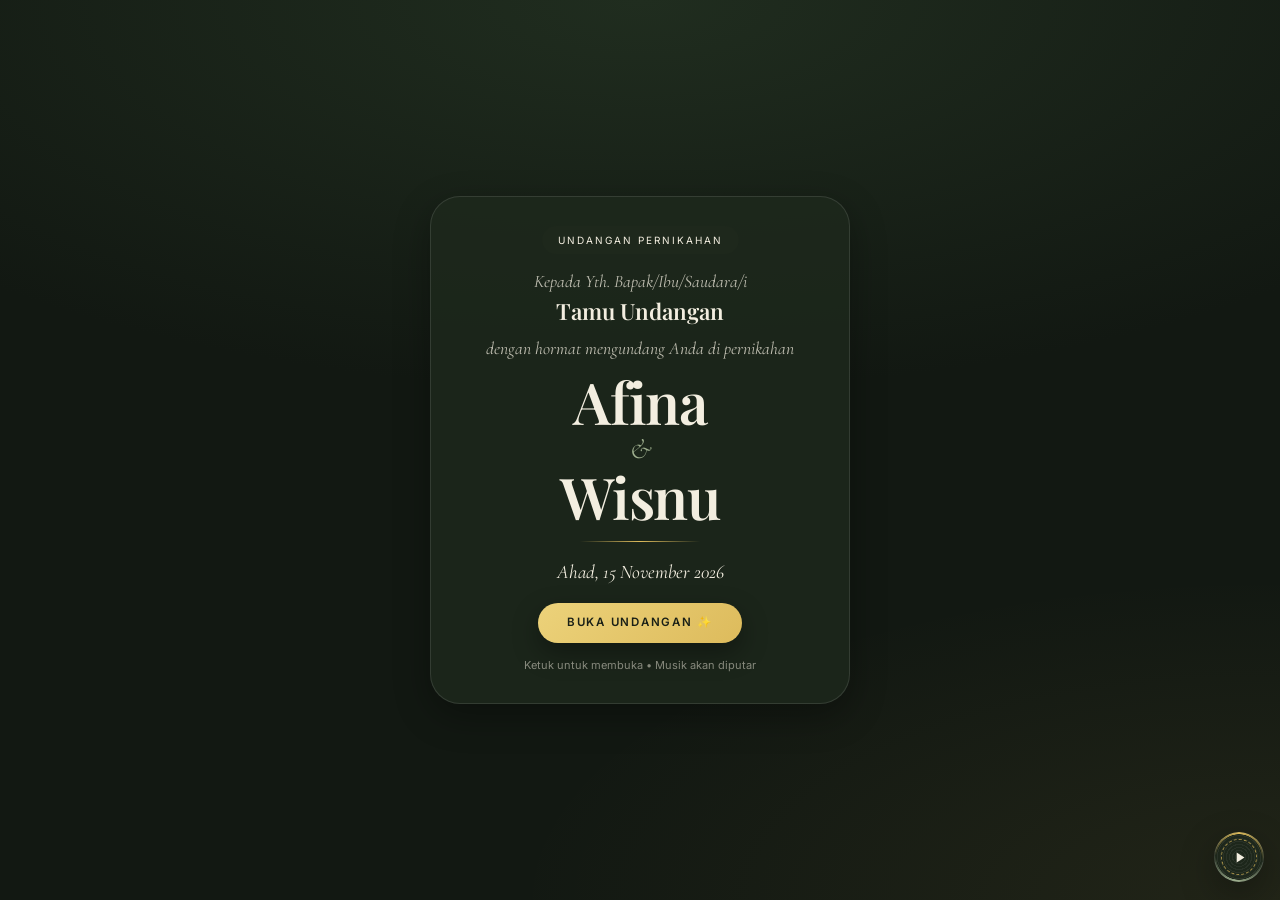
==== index.html @ 26073d1d "Scroll halus, menu Acara & Lokasi, share WhatsApp dan copy link, ganti lagu" ====
<!DOCTYPE html>
<html lang="id">
<head>
<meta charset="UTF-8">
<meta name="viewport" content="width=device-width, initial-scale=1, viewport-fit=cover">
<meta name="robots" content="noindex, nofollow">
<meta name="theme-color" content="#121812">
<title>Undangan Pernikahan Afina & Wisnu</title>
<meta property="og:title" content="Undangan Pernikahan Afina & Wisnu">
<meta property="og:description" content="Ahad, 15 November 2026. Kami mengundang Anda di hari bahagia kami.">
<meta property="og:type" content="website">
<meta property="og:url" content="https://afina-wisnu.pages.dev/">
<!-- Setelah punya gambar pratinjau (1200x630), aktifkan baris ini: -->
<!-- <meta property="og:image" content="https://afina-wisnu.pages.dev/assets/img/og.jpg"> -->
<link rel="icon" href="assets/img/profil-afina.jpg" type="image/jpeg">
<link rel="preconnect" href="https://fonts.googleapis.com">
<link href="https://fonts.googleapis.com/css2?family=Amiri:wght@400;700&family=Cormorant+Garamond:ital,wght@0,300;0,400;1,300;1,400&family=Inter:wght@300;400;500;600&family=Playfair+Display:ital,wght@0,400;0,500;0,600;1,400&display=swap" rel="stylesheet">
<link rel="stylesheet" href="assets/css/elegan.css?v=4">
</head>
<body>
<audio id="bgm" loop preload="none"></audio>
<div id="fx" aria-hidden="true"></div>

<button id="menuBtn" class="fab glass" type="button" aria-label="Menu halaman" aria-expanded="false"><i></i><i></i><i></i></button>
<button id="musicBtn" class="fab mbtn glass" type="button" aria-label="Putar atau jeda musik">
  <i class="ring"></i><i class="ring2"></i>
  <svg id="icPlay" width="17" height="17" viewBox="0 0 24 24" fill="currentColor"><path d="M8 5v14l11-7z"/></svg>
  <svg id="icPause" class="hidden" width="17" height="17" viewBox="0 0 24 24" fill="currentColor"><path d="M6 5h4v14H6zm8 0h4v14h-4z"/></svg>
</button>
<div id="veil"></div>
<nav id="menu" class="glass" aria-label="Menu halaman"><ul id="menuList"></ul></nav>

<!-- COVER -->
<section id="cover" class="cover">
  <div class="birds" aria-hidden="true"></div>
  <div class="cover-card glass">
    <span class="badge">Undangan Pernikahan</span>
    <p class="disp" style="margin-top:1.1rem">Kepada Yth. Bapak/Ibu/Saudara/i</p>
    <p id="guestName" class="guest">Tamu Undangan</p>
    <p class="disp">dengan hormat mengundang Anda di pernikahan</p>
    <h1 class="names" style="margin:.8rem 0 0"><span data-bind="couple.bride.short"></span><em>&amp;</em><span data-bind="couple.groom.short"></span></h1>
    <div class="gold-line"></div>
    <p class="cdate" data-bind="date.label"></p>
    <button id="openBtn" class="btn" type="button">Buka Undangan ✨</button>
    <p class="hint">Ketuk untuk membuka • Musik akan diputar</p>
  </div>
</section>

<main id="content">
  <!-- BERANDA -->
  <section id="beranda" class="pg hero center" data-menu="Beranda"><div class="wrap">
    <div class="pill glass fx"><i></i><span>The Wedding Of</span><i></i></div>
    <h2 class="names"><span data-bind="couple.bride.short"></span><em>and</em><b data-bind="couple.groom.short"></b></h2>
    <div class="dot fx"><i></i><b></b><i></i></div>
    <p class="hdate" data-bind="date.label"></p>
    <p id="heroTime" class="htime"></p>
    <div class="cd">
      <div class="glass fx"><b id="cd-d">00</b><span>Hari</span></div>
      <div class="glass fx"><b id="cd-h">00</b><span>Jam</span></div>
      <div class="glass fx"><b id="cd-m">00</b><span>Menit</span></div>
      <div class="glass fx"><b id="cd-s">00</b><span>Detik</span></div>
    </div>
    <p id="cd-msg" class="disp hidden" style="margin-top:1rem;font-size:1.3rem"></p>
  </div></section>

  <!-- AYAT -->
  <section id="ayat" class="pg center" data-menu="Ayat"><div class="wrap" style="max-width:640px">
    <div class="orn pop">❦</div>
    <p class="ar fx" lang="ar" data-bind="verse.arabic"></p>
    <p class="verse" data-bind="verse.text"></p>
    <p class="src" data-bind="verse.source"></p>
    <div class="gold-line fx"></div>
    <p class="intro" data-bind="hero.intro"></p>
  </div></section>

  <!-- MEMPELAI -->
  <section id="mempelai" class="pg center" data-menu="Mempelai"><div class="wrap">
    <div style="margin-bottom:1.4rem"><p class="eyebrow">Mempelai</p><h2 class="h2">Dua Hati, Satu Tujuan</h2></div>
    <div id="coupleGrid" class="grid2"></div>
  </div></section>

  <!-- ACARA -->
  <section id="acara" class="pg center" data-menu="Acara &amp; Lokasi"><div class="wrap" style="max-width:640px">
    <h2 class="h2">Rangkaian Acara</h2>
    <div id="eventsGrid" class="evg"></div>
    <div class="loc glass fx"><b class="serif" data-bind="events.0.place"></b><p data-bind="events.0.address"></p></div>
    <div class="acts"><a id="mapBtn" class="btn fx" target="_blank" rel="noopener">⌖ Google Maps</a><button id="copyAddr" class="btn line fx" type="button">Salin Alamat</button></div>
    <div class="note glass fx"><b class="serif">Protokol Kesehatan</b><p data-bind="health"></p></div>
  </div></section>

  <!-- RSVP & UCAPAN -->
  <section id="rsvp" class="pg" data-menu="Konfirmasi &amp; Ucapan"><div class="wrap" style="max-width:520px">
    <form id="rsvpForm" class="rcard glass fx" novalidate>
      <h3>Konfirmasi Kehadiran</h3>
      <label class="l" for="nama">Nama Lengkap</label>
      <input id="nama" class="field" maxlength="60" placeholder="Tulis nama Anda" autocomplete="name">
      <label class="l">Kehadiran</label>
      <div class="two">
        <label class="rp"><input type="radio" name="hadir" value="Hadir" checked><span>Hadir</span></label>
        <label class="rp"><input type="radio" name="hadir" value="Tidak Hadir"><span>Tidak Hadir</span></label>
      </div>
      <div id="gRow" class="grow">
        <span class="lb">Jumlah Tamu Hadir</span>
        <div class="stp"><button type="button" id="gMinus" aria-label="Kurangi">−</button><output id="gNum">1</output><button type="button" id="gPlus" aria-label="Tambah">+</button></div>
      </div>
      <label class="l" for="ucapan">Ucapan &amp; Doa</label>
      <textarea id="ucapan" rows="3" maxlength="300" class="field" placeholder="Tulis doa terbaik untuk kami..."></textarea>
      <p id="formErr" class="err hidden" role="alert"></p>
      <button type="submit" class="btn" style="width:100%;margin-top:1.1rem">Kirim Konfirmasi</button>
    </form>
    <div class="fx" style="margin-top:1.4rem">
      <div class="whead"><h3 class="serif">Ucapan Terkini</h3><span id="wishCount"></span></div>
      <div id="wishBox" class="wish-box" role="button" tabindex="0" aria-label="Ketuk untuk melihat semua ucapan">
        <ul id="wishList" class="wish-list"></ul>
        <button type="button" id="wishClose" class="wish-x" aria-label="Tutup">×</button>
        <div class="wish-hint">Ketuk untuk melihat ucapan lainnya</div>
      </div>
    </div>
  </div></section>

  <!-- HADIAH DIGITAL -->
  <section id="hadiah" class="pg center" data-menu="Hadiah Digital"><div class="wrap" style="max-width:520px">
    <div class="orn pop">✦</div>
    <h2 class="h2">Hadiah Digital</h2>
    <p class="gnote">Kehadiran dan doa Anda sudah menjadi hadiah terindah. Bila ingin berbagi kebahagiaan lebih, Anda dapat mengirimkannya melalui rekening berikut.</p>
    <div id="giftGrid"></div>
  </div></section>

  <!-- PENUTUP -->
  <section id="penutup" class="pg center" data-menu="Penutup"><div class="wrap" style="max-width:600px">
    <span class="badge glass fx">Terima Kasih</span>
    <h2 class="h2" style="margin:1rem 0"><span>Sampai Jumpa di</span><span class="disp" style="font-weight:300">Hari Bahagia Kami</span></h2>
    <p class="intro" data-bind="footer.closing"></p>
    <div class="sign">
      <p class="disp" style="font-size:1.2rem;opacity:.6">with love,</p>
      <p class="serif" style="font-size:1.8rem;margin-top:.2rem"><span data-bind="couple.bride.short"></span> <span>&amp;</span> <span data-bind="couple.groom.short"></span></p>
      <p class="fam" data-bind="footer.families"></p>
    </div>
    <div class="acts"><button id="shWa" class="btn fx" type="button">Share WhatsApp</button><button id="shCopy" class="btn line fx" type="button">Copy Link</button></div>
  </div></section>
</main>

<div id="toast"></div>
<script src="assets/js/config.js?v=11"></script>
<script src="assets/js/main.js?v=13"></script>
</body>
</html>
---- assets/css/elegan.css ----
/* Sage Elegan: mode gelap permanen, halaman satu layar */
:root{--bg:#121812;--pr:#9FB08F;--soft:#1E281C;--gold:#DDBB5C;--ink:#F3EEE0;--ir:243,238,224;--card:rgba(30,41,29,.82);--edge:rgba(255,255,255,.11);--e:cubic-bezier(.16,1,.3,1);--pbg:radial-gradient(120% 70% at 50% 0%,#202d1f,transparent 62%),radial-gradient(100% 60% at 100% 100%,rgba(221,187,92,.08),transparent 60%),#121812;color-scheme:dark}
*{box-sizing:border-box;margin:0}
html{-webkit-text-size-adjust:100%;background:var(--bg)}
body{background:var(--bg);color:var(--ink);font:400 14px/1.65 Inter,system-ui,sans-serif;overflow-x:hidden}
html.locked main{display:none}
main{position:relative;z-index:1}
.serif{font-family:'Playfair Display',serif}.disp{font-family:'Cormorant Garamond',serif;font-style:italic}
.hidden{display:none!important}
.glass{background:var(--card);border:1px solid var(--edge);box-shadow:0 12px 36px rgba(0,0,0,.32)}
.gold-line{height:1px;max-width:120px;margin:1.1rem auto;background:linear-gradient(90deg,transparent,var(--gold),transparent)}
.btn{display:inline-block;border:0;cursor:pointer;text-decoration:none;background:linear-gradient(135deg,#ecd27a,var(--gold));color:#1a2017;padding:.9rem 1.8rem;border-radius:99px;font:600 11.5px/1 Inter,sans-serif;letter-spacing:.15em;text-transform:uppercase;box-shadow:0 10px 26px rgba(0,0,0,.35);transition:transform .2s}
.btn:active{transform:scale(.97)}
.btn.line{background:transparent;color:var(--ink);border:1px solid rgba(221,187,92,.5);box-shadow:none}
.badge{display:inline-block;padding:.35rem 1rem;border-radius:99px;background:var(--soft);font-size:10px;letter-spacing:.2em;text-transform:uppercase}
.names{font:600 clamp(2.6rem,13vw,3.6rem)/.95 'Playfair Display',serif;letter-spacing:-.02em}
.names em{display:block;font:italic 300 .5em/1.1 'Cormorant Garamond',serif;color:var(--pr);margin:.15em 0}
.tb{visibility:hidden}

/* lapisan latar tetap + hiasan sudut (tidak bergeser saat scroll) */
#fx{position:fixed;left:0;top:0;width:100%;height:100svh;z-index:0;pointer-events:none;background:var(--pbg)}
.corners{position:absolute;inset:0;overflow:hidden;pointer-events:none;z-index:0;--cs:clamp(96px,27vw,200px)}
.cn{position:absolute;width:var(--cs);height:calc(var(--cs)*1.5);background-repeat:no-repeat;background-size:100% auto;animation:grow 1.8s var(--e) var(--d) both,sway 8s ease-in-out calc(1.8s + var(--d)) infinite;will-change:transform}
.cn.tl{left:0;top:0;background-image:url(/assets/img/sudut-biru-tl.webp);background-position:left top;transform-origin:0 0;--r:1.8deg}
.cn.tr{right:0;top:0;background-image:url(/assets/img/sudut-biru-tr.webp);background-position:right top;transform-origin:100% 0;--r:-1.8deg}
.cn.bl{left:0;bottom:0;background-image:url(/assets/img/sudut-biru-bl.webp);background-position:left bottom;transform-origin:0 100%;--r:-1.8deg}
.cn.br{right:0;bottom:0;background-image:url(/assets/img/sudut-biru-br.webp);background-position:right bottom;transform-origin:100% 100%;--r:1.8deg}
@keyframes grow{from{opacity:0;transform:scale(.55) rotate(calc(var(--r)*-6))}to{opacity:.88;transform:none}}
@keyframes sway{0%,100%{transform:rotate(0) scale(1)}50%{transform:rotate(var(--r)) scale(1.035)}}
.sp{position:absolute;width:3px;height:3px;border-radius:50%;background:var(--gold);box-shadow:0 0 7px 1px rgba(221,187,92,.75);opacity:0;animation:tw var(--t) ease-in-out var(--d) infinite}
@keyframes tw{0%,100%{opacity:0;transform:translateY(0) scale(.4)}50%{opacity:.9;transform:translateY(-12px) scale(1)}}

/* cover */
.cover{position:fixed;inset:0;z-index:100;display:flex;align-items:center;justify-content:center;padding:1rem;overflow:hidden;background:var(--pbg);transition:opacity .8s,visibility .8s}
.cover.out{opacity:0;visibility:hidden}
.cover-card{position:relative;z-index:2;width:min(100%,420px);padding:1.8rem 1.4rem;border-radius:30px;text-align:center}
.cover-card .disp{opacity:.75;font-size:1.1rem;line-height:1.3}
.guest{font:600 1.4rem/1.25 'Playfair Display',serif;margin:.2rem 0 .8rem;overflow-wrap:anywhere}
.cdate{font:italic 1.2rem 'Cormorant Garamond',serif;margin-bottom:1.2rem}
.hint{font-size:11px;opacity:.5;margin-top:.8rem}
.birds i{position:absolute;left:0;top:var(--t);width:28px;height:14px;color:var(--pr);opacity:0;z-index:1;animation:fly var(--d) linear var(--l) infinite;transform:scale(var(--s))}
.birds svg{width:100%;height:100%;overflow:visible;animation:flap .55s ease-in-out infinite alternate}.birds path{fill:currentColor}
.music-off .birds i,.music-off .birds svg{animation-play-state:paused}
@keyframes fly{0%{opacity:0;transform:translate3d(-12vw,0,0) scale(var(--s))}8%,92%{opacity:.8}100%{opacity:0;transform:translate3d(112vw,-14vh,0) scale(var(--s))}}
@keyframes flap{from{transform:scaleY(1)}to{transform:scaleY(.3)}}

/* tombol melayang: musik (piringan berputar) dan menu */
.fab{position:fixed;right:1rem;z-index:150;border-radius:50%;display:flex;align-items:center;justify-content:center;color:var(--ink);cursor:pointer;padding:0}
#musicBtn{width:50px;height:50px;bottom:calc(1.1rem + env(safe-area-inset-bottom,0px));background:repeating-radial-gradient(circle,rgba(255,255,255,.05) 0 1px,transparent 1px 3px),var(--card)}
#musicBtn svg{position:relative}
.mbtn i{position:absolute;border-radius:50%;pointer-events:none}
.mbtn .ring{inset:-1px;background:conic-gradient(from 0deg,var(--gold),transparent 28%,var(--pr) 52%,transparent 76%,var(--gold));-webkit-mask:radial-gradient(farthest-side,transparent calc(100% - 2.5px),#000 calc(100% - 2px));mask:radial-gradient(farthest-side,transparent calc(100% - 2.5px),#000 calc(100% - 2px));animation:spin 3.2s linear infinite paused}
.mbtn .ring2{inset:6px;border:1px dashed rgba(221,187,92,.7);animation:spin 6s linear infinite reverse paused}
.mbtn.playing .ring,.mbtn.playing .ring2{animation-play-state:running}
.mbtn::after{content:"";position:absolute;inset:0;border-radius:50%;border:1px solid var(--gold);opacity:0;pointer-events:none}
.mbtn.playing::after{animation:wave 2.4s ease-out infinite}
@keyframes spin{to{transform:rotate(1turn)}}
@keyframes wave{from{opacity:.55;transform:scale(1)}to{opacity:0;transform:scale(1.7)}}
#menuBtn{width:44px;height:44px;bottom:calc(1.1rem + 50px + .7rem + env(safe-area-inset-bottom,0px))}
html.locked #menuBtn{display:none}
#menuBtn i{position:absolute;left:13px;right:13px;height:1.6px;background:currentColor;border-radius:2px;transition:all .4s var(--e)}
#menuBtn i:nth-child(1){top:15px}#menuBtn i:nth-child(2){top:21px;left:17px}#menuBtn i:nth-child(3){top:27px}
html.menu-on #menuBtn i:nth-child(1){top:21px;transform:rotate(45deg)}
html.menu-on #menuBtn i:nth-child(2){opacity:0}
html.menu-on #menuBtn i:nth-child(3){top:21px;transform:rotate(-45deg)}
#veil{position:fixed;inset:0;z-index:140;background:rgba(6,10,6,.55);opacity:0;visibility:hidden;transition:opacity .35s,visibility .35s}
#menu{position:fixed;right:1rem;bottom:calc(1.1rem + 50px + .7rem + 44px + .7rem + env(safe-area-inset-bottom,0px));z-index:145;width:min(78vw,270px);padding:.7rem .5rem;border-radius:22px;background:rgba(22,31,21,.94);opacity:0;visibility:hidden;transform:translateY(14px) scale(.94);transform-origin:bottom right;transition:opacity .35s,transform .45s var(--e),visibility .35s}
html.menu-on #veil,html.menu-on #menu{opacity:1;visibility:visible}
html.menu-on #menu{transform:none}
#menu ul{list-style:none;padding:0;display:grid;gap:.1rem}
#menu li{opacity:0}
html.menu-on #menu li{animation:mi .5s var(--e) both;animation-delay:calc(.08s + var(--n)*.05s)}
@keyframes mi{from{opacity:0;transform:translateX(14px)}to{opacity:1;transform:none}}
#menu button{width:100%;text-align:left;background:none;border:0;color:var(--ink);font:400 14px Inter,sans-serif;padding:.68rem 1rem;border-radius:12px;display:flex;gap:.8rem;align-items:center;cursor:pointer}
#menu button::before{content:"";width:6px;height:6px;border:1px solid var(--gold);transform:rotate(45deg);flex:none;transition:.3s}
#menu .macts{display:flex;gap:.5rem;margin-top:.5rem;padding:.7rem .3rem 0;border-top:1px solid rgba(var(--ir),.12)}
#menu .macts button{flex:1;justify-content:center;padding:.6rem .3rem;font-size:12px;border:1px solid rgba(221,187,92,.45);border-radius:99px}
#menu .macts button::before{display:none}
#menu button.cur{background:rgba(221,187,92,.12)}#menu button.cur::before{background:var(--gold)}

html.scrolling .cn,html.scrolling .sp,html.scrolling .sep b{animation-play-state:paused}
/* halaman: satu layar penuh */
.pg{position:relative;min-height:100svh;display:flex;flex-direction:column;justify-content:center;padding:3.4rem 1.3rem 3.8rem}
.pg>.wrap{width:100%}.wrap{max-width:980px;margin:0 auto}.center{text-align:center}
.eyebrow{font-size:11px;letter-spacing:.25em;text-transform:uppercase;opacity:.55;margin-bottom:.5rem}
.h2{font:500 clamp(1.8rem,7.5vw,2.7rem)/1.08 'Playfair Display',serif}.h2 span{display:block}
.intro{max-width:520px;margin:0 auto;opacity:.78;font-size:13px}

/* animasi masuk: bingkai dulu, ikon muncul, teks diketik (lihat main.js) */
.fx{opacity:0;transform:translateY(22px) scale(.96);transition:opacity .25s,transform .25s}
.pop{opacity:0;transform:scale(0) rotate(-90deg);transition:opacity .25s,transform .25s}
.pg.in .fx{opacity:1;transform:none;transition:opacity .8s var(--e) calc(min(var(--i,0),8)*.1s),transform .8s var(--e) calc(min(var(--i,0),8)*.1s)}
.pg.in .pop{opacity:1;transform:none;transition:opacity .4s ease calc(.3s + min(var(--i,0),8)*.1s),transform .9s cubic-bezier(.34,1.56,.64,1) calc(.3s + min(var(--i,0),8)*.1s)}
.pg.in.done .fx{transition-delay:0s;transition-duration:.2s}
.pg.in.done .btn:active{transform:scale(.97)}

/* pemisah halaman */
.sep{position:absolute;left:0;right:0;bottom:.9rem;height:22px;display:flex;align-items:center;justify-content:center;gap:.55rem;z-index:3;pointer-events:none}
.sep i{height:1px;width:min(22vw,90px);transform:scaleX(0);transition:transform 1.2s var(--e)}
.sep i:first-child{background:linear-gradient(90deg,transparent,var(--gold));transform-origin:right}
.sep i:last-child{background:linear-gradient(270deg,transparent,var(--gold));transform-origin:left}
.sep span{width:4px;height:4px;border-radius:50%;background:var(--gold);transform:scale(0);transition:transform .6s cubic-bezier(.34,1.56,.64,1) .9s}
.sep b{width:9px;height:9px;border:1px solid var(--gold);transform:rotate(0) scale(0);transition:transform 1s cubic-bezier(.34,1.56,.64,1) .35s}
.sep.show i{transform:none}.sep.show span{transform:scale(1)}
.sep.show b{transform:rotate(225deg) scale(1);animation:glow 3s ease-in-out 1.4s infinite}
@keyframes glow{0%,100%{background:transparent;box-shadow:none}50%{background:var(--gold);box-shadow:0 0 12px 2px rgba(221,187,92,.7)}}

/* beranda */
.pill{display:inline-flex;align-items:center;gap:.8rem;padding:.5rem 1.2rem;border-radius:99px;font-size:10px;letter-spacing:.22em;text-transform:uppercase;margin:0 auto 1.4rem}
.pill i{width:22px;height:1px;background:var(--gold)}
.hero .names{font-weight:400;font-size:clamp(3rem,15vw,5.2rem)}.hero .names b{font-weight:600;display:block}
.dot{display:flex;align-items:center;justify-content:center;gap:1rem;margin:1.3rem 0}.dot i{width:48px;height:1px;background:rgba(var(--ir),.2)}.dot b{width:6px;height:6px;background:var(--gold);transform:rotate(45deg)}
.hdate{font:italic 1.5rem 'Cormorant Garamond',serif}.htime{font-size:11px;letter-spacing:.12em;text-transform:uppercase;opacity:.6;margin-top:.4rem}
.cd{display:grid;grid-template-columns:repeat(4,1fr);gap:.55rem;max-width:420px;margin:1.6rem auto 0}
.cd div{padding:.85rem .2rem;border-radius:18px;text-align:center}.cd b{display:block;font:500 1.7rem/1 'Playfair Display',serif;font-variant-numeric:tabular-nums}.cd span{font-size:10px;letter-spacing:.18em;text-transform:uppercase;opacity:.6}

/* ayat */
.orn{width:44px;height:44px;margin:0 auto 1.1rem;border-radius:50%;border:1px solid rgba(221,187,92,.5);display:flex;align-items:center;justify-content:center;font-size:17px;color:var(--gold)}
.ar{font:400 clamp(1.3rem,5.6vw,1.75rem)/1.95 Amiri,serif;direction:rtl}
.verse{font:italic 1.02rem/1.55 'Cormorant Garamond',serif;margin-top:.8rem;color:#c9d3bd}
.verse::before{content:"“"}.verse::after{content:"”"}
.src{font-size:12px;opacity:.55;margin-top:.4rem}

/* mempelai */
.grid2{display:grid;gap:1rem}
.pc{display:flex;align-items:center;gap:1.1rem;padding:1.1rem 1.2rem;border-radius:26px;text-align:left}
.pc:nth-child(2){flex-direction:row-reverse;text-align:right}
.arch{flex:none;width:96px;height:124px;border-radius:60px;overflow:hidden;border:3px solid rgba(var(--ir),.9);box-shadow:0 0 0 1px rgba(221,187,92,.5),0 10px 26px rgba(0,0,0,.4);background:var(--soft)}
.arch img{width:100%;height:100%;object-fit:cover;display:block}
.pc h3{font:500 1.3rem/1.2 'Playfair Display',serif}
.pt span{display:block;font-size:11px;letter-spacing:.12em;text-transform:uppercase;opacity:.65;margin-top:.3rem}.pt h3+span{margin-top:.6rem}
@media(min-width:768px){.grid2{grid-template-columns:1fr 1fr}.pc,.pc:nth-child(2){flex-direction:column;text-align:center;padding:1.8rem}.arch{width:150px;height:190px;border-radius:80px}}

/* acara */
.evg{display:grid;grid-template-columns:1fr 1fr;gap:.8rem;margin-top:1.2rem}
.ev{padding:1.1rem .8rem;border-radius:22px;text-align:center}
.ico{width:42px;height:42px;margin:0 auto .6rem;border-radius:14px;background:linear-gradient(135deg,#ecd27a,var(--gold));color:#1a2017;display:flex;align-items:center;justify-content:center;font-size:17px}.ico.g{background:rgba(var(--ir),.9)}
.ev h3{font:500 1.2rem/1.2 'Playfair Display',serif}.ev .tm{font-size:12px;opacity:.75;margin-top:.3rem}
.loc{margin-top:.8rem;padding:1rem 1.1rem;border-radius:22px;font-size:12.5px}.loc b{display:block;font-size:1.05rem;font-weight:500;margin-bottom:.2rem}.loc p{opacity:.75}
.acts{display:flex;flex-wrap:wrap;gap:.7rem;justify-content:center;margin-top:1.1rem}
.note{margin:1.1rem auto 0;padding:1rem 1.1rem;border-radius:20px;font-size:12px;opacity:.9}.note p{margin-top:.3rem;opacity:.8}

/* rsvp & ucapan */
.rcard{padding:1.5rem 1.3rem;border-radius:26px}.rcard h3{font:500 1.6rem/1.2 'Playfair Display',serif}
label.l,.lb{display:block;font-size:11px;letter-spacing:.15em;text-transform:uppercase;opacity:.65;margin:.9rem 0 .35rem}
.field{width:100%;padding:.7rem .95rem;border-radius:14px;border:1px solid rgba(var(--ir),.16);background:rgba(255,255,255,.06);font:inherit;color:inherit}
.field::placeholder{color:rgba(var(--ir),.4)}
.field:focus{outline:2px solid rgba(159,176,143,.45);border-color:var(--pr)}textarea.field{resize:none}
.rp{position:relative}.rp input{position:absolute;opacity:0}.rp span{display:block;padding:.65rem;border-radius:14px;text-align:center;border:1px solid rgba(var(--ir),.18);background:rgba(255,255,255,.05);cursor:pointer}.rp input:checked+span{background:linear-gradient(135deg,#ecd27a,var(--gold));color:#1a2017;border-color:var(--gold);font-weight:600}
.two{display:grid;grid-template-columns:1fr 1fr;gap:.7rem}.err{color:#e59a84;font-size:13px;margin-top:.7rem}
.grow{display:flex;justify-content:space-between;align-items:center;margin-top:.5rem}.grow .lb{margin:0}
.stp{display:flex;align-items:center;gap:.5rem}.stp button{width:34px;height:34px;border-radius:50%;border:1px solid rgba(221,187,92,.5);background:transparent;color:var(--ink);font-size:18px;line-height:1;cursor:pointer}
.stp output{min-width:1.8rem;text-align:center;font:500 1.2rem 'Playfair Display',serif}
.whead{display:flex;justify-content:space-between;align-items:baseline;margin-bottom:.6rem}.whead h3{font-weight:500;font-size:1.3rem}.whead span{font-size:12px;opacity:.55}
.wish-box{position:relative;height:min(12.5rem,32svh);overflow:hidden;border-radius:22px;border:1px solid rgba(159,176,143,.35);background:rgba(255,255,255,.04);cursor:pointer}
.wish-box.on{cursor:auto;border-color:var(--pr)}
.wish-list{height:100%;overflow:hidden;padding:.7rem;list-style:none;display:grid;gap:.6rem;align-content:start;touch-action:pan-y}
.wish-box.on .wish-list{overflow-y:auto;overscroll-behavior:contain;-webkit-overflow-scrolling:touch;padding-top:3.2rem}
.wish-list li{padding:.7rem .9rem;border-radius:14px;background:rgba(255,255,255,.06);border:1px solid rgba(var(--ir),.08)}
.wish-list .wt{display:flex;justify-content:space-between;gap:.5rem;align-items:center}.wish-list strong{font:500 1rem 'Playfair Display',serif}
.wish-list .st{font-size:11px;padding:.15rem .6rem;border-radius:99px;background:rgba(159,176,143,.22);white-space:nowrap}.wish-list .st.n{background:rgba(229,154,132,.2)}
.wish-list p{font-size:13px;opacity:.78;margin-top:.25rem;line-height:1.5}.wish-list small{font-size:11px;opacity:.45}
.wish-hint{position:absolute;left:0;right:0;bottom:0;padding:2rem .8rem .6rem;text-align:center;font-size:12px;background:linear-gradient(transparent,rgba(18,24,18,.97));pointer-events:none}
.wish-box.on .wish-hint{display:none}
.wish-x{display:none;position:absolute;top:.6rem;right:.6rem;width:36px;height:36px;border-radius:50%;border:1px solid rgba(var(--ir),.25);background:var(--soft);color:var(--ink);font-size:20px;line-height:1;align-items:center;justify-content:center;z-index:2;cursor:pointer}
.wish-box.on .wish-x{display:flex}
.wi{animation:wi .5s ease}@keyframes wi{from{opacity:0;transform:translateY(-8px)}}

/* hadiah digital */
.gnote{margin:.8rem auto 0;opacity:.7;font-size:13px}
.gift{padding:1.4rem;border-radius:24px;text-align:center;max-width:360px;margin:1.3rem auto 0}
.gift .bank{font:500 1.25rem 'Playfair Display',serif}.gift .no{font:500 1.5rem 'Playfair Display',serif;letter-spacing:.06em;margin:.5rem 0 .2rem}.gift .an{font-size:13px;opacity:.65;margin-bottom:1rem}
.gift img{width:160px;height:160px;object-fit:contain;margin:.8rem auto;background:#fff;border-radius:12px;padding:.5rem;display:block}

/* penutup */
.sign{margin-top:1.8rem;padding-top:1.5rem;border-top:1px solid rgba(var(--ir),.12)}
.sign .fam{font-size:11px;letter-spacing:.14em;text-transform:uppercase;opacity:.5;margin-top:1.4rem}

#toast{position:fixed;left:50%;bottom:calc(5rem + env(safe-area-inset-bottom,0px));transform:translateX(-50%);padding:.7rem 1.4rem;border-radius:99px;background:var(--ink);color:#141a13;font-size:13px;opacity:0;pointer-events:none;transition:opacity .3s;z-index:300;white-space:nowrap}
@media(prefers-reduced-motion:reduce){*{animation:none!important;transition:none!important}.fx,.pop{opacity:1;transform:none}.sep i,.sep span,.sep b{transform:none}.birds{display:none}.cn{opacity:1}}
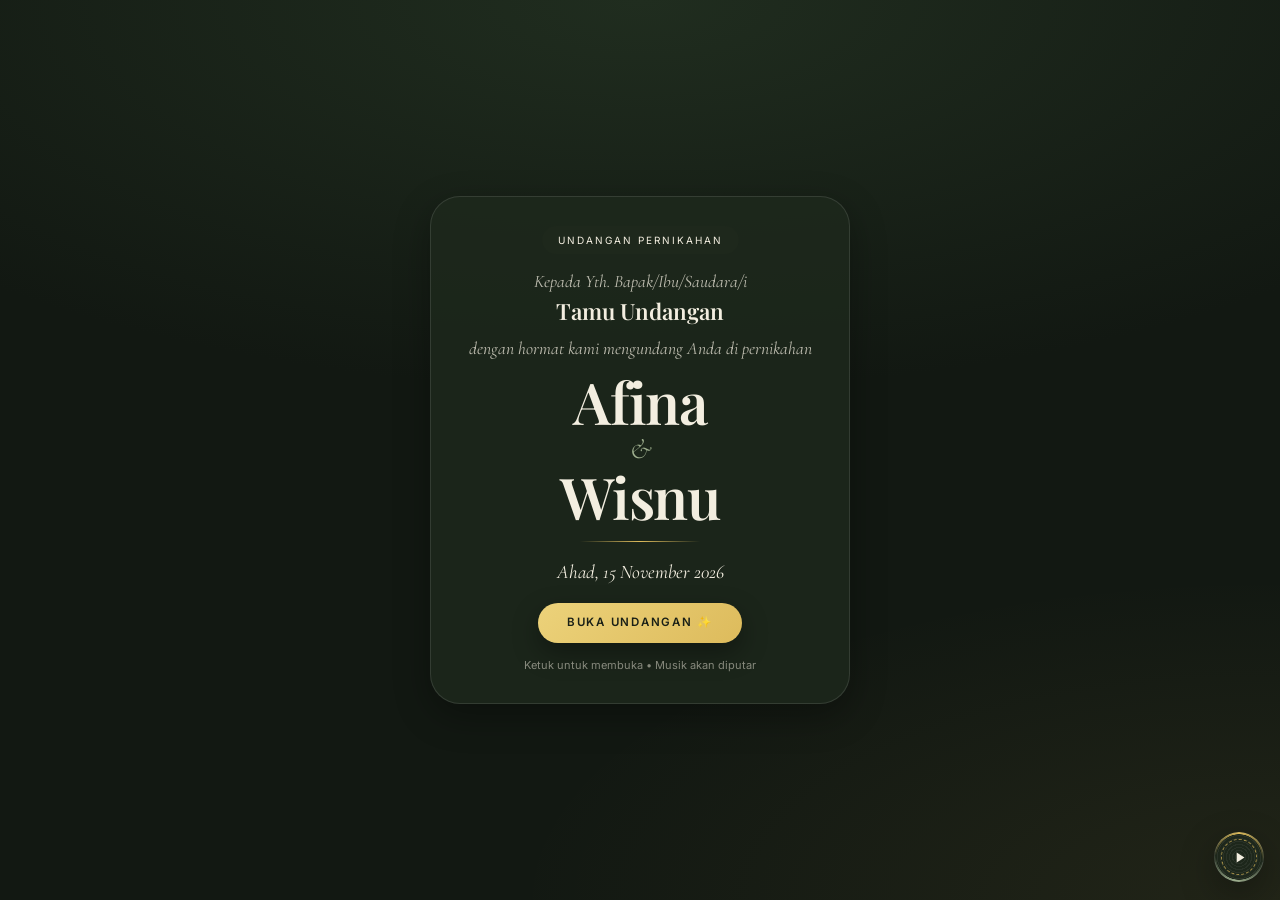
==== commit 5dcc564f: "Ucapan tutup saat klik luar, ornamen dan pemisah berputar saat musik, URL share, logo A&W" ====
--- a/index.html
+++ b/index.html
@@ -12,10 +12,10 @@
 <meta property="og:url" content="https://afina-wisnu.pages.dev/">
 <!-- Setelah punya gambar pratinjau (1200x630), aktifkan baris ini: -->
 <!-- <meta property="og:image" content="https://afina-wisnu.pages.dev/assets/img/og.jpg"> -->
-<link rel="icon" href="assets/img/profil-afina.jpg" type="image/jpeg">
+<link rel="icon" href="assets/img/logo-aw-192.png?v=1" type="image/png"><link rel="apple-touch-icon" href="assets/img/logo-aw-192.png?v=1">
 <link rel="preconnect" href="https://fonts.googleapis.com">
 <link href="https://fonts.googleapis.com/css2?family=Amiri:wght@400;700&family=Cormorant+Garamond:ital,wght@0,300;0,400;1,300;1,400&family=Inter:wght@300;400;500;600&family=Playfair+Display:ital,wght@0,400;0,500;0,600;1,400&display=swap" rel="stylesheet">
-<link rel="stylesheet" href="assets/css/elegan.css?v=4">
+<link rel="stylesheet" href="assets/css/elegan.css?v=7">
 </head>
 <body>
 <audio id="bgm" loop preload="none"></audio>
@@ -37,7 +37,7 @@
     <span class="badge">Undangan Pernikahan</span>
     <p class="disp" style="margin-top:1.1rem">Kepada Yth. Bapak/Ibu/Saudara/i</p>
     <p id="guestName" class="guest">Tamu Undangan</p>
-    <p class="disp">dengan hormat mengundang Anda di pernikahan</p>
+    <p class="disp">dengan hormat kami mengundang Anda di pernikahan</p>
     <h1 class="names" style="margin:.8rem 0 0"><span data-bind="couple.bride.short"></span><em>&amp;</em><span data-bind="couple.groom.short"></span></h1>
     <div class="gold-line"></div>
     <p class="cdate" data-bind="date.label"></p>
@@ -101,7 +101,7 @@
       </div>
       <div id="gRow" class="grow">
         <span class="lb">Jumlah Tamu Hadir</span>
-        <div class="stp"><button type="button" id="gMinus" aria-label="Kurangi">−</button><output id="gNum">1</output><button type="button" id="gPlus" aria-label="Tambah">+</button></div>
+        <div class="stp"><button type="button" id="gMinus" aria-label="Kurangi">−</button><input id="gNum" type="number" inputmode="numeric" min="1" max="100" value="1" aria-label="Jumlah tamu hadir"><button type="button" id="gPlus" aria-label="Tambah">+</button></div>
       </div>
       <label class="l" for="ucapan">Ucapan &amp; Doa</label>
       <textarea id="ucapan" rows="3" maxlength="300" class="field" placeholder="Tulis doa terbaik untuk kami..."></textarea>
@@ -141,7 +141,7 @@
 </main>
 
 <div id="toast"></div>
-<script src="assets/js/config.js?v=11"></script>
-<script src="assets/js/main.js?v=13"></script>
+<script src="assets/js/config.js?v=12"></script>
+<script src="assets/js/main.js?v=17"></script>
 </body>
 </html>
--- a/assets/css/elegan.css
+++ b/assets/css/elegan.css
@@ -102,7 +102,7 @@
 .sep span{width:4px;height:4px;border-radius:50%;background:var(--gold);transform:scale(0);transition:transform .6s cubic-bezier(.34,1.56,.64,1) .9s}
 .sep b{width:9px;height:9px;border:1px solid var(--gold);transform:rotate(0) scale(0);transition:transform 1s cubic-bezier(.34,1.56,.64,1) .35s}
 .sep.show i{transform:none}.sep.show span{transform:scale(1)}
-.sep.show b{transform:rotate(225deg) scale(1);animation:glow 3s ease-in-out 1.4s infinite}
+.sep.show b{transform:rotate(225deg) scale(1);animation:glow 3s ease-in-out 1.4s infinite,rot 5s linear infinite;animation-play-state:running,paused}html.mus .sep.show b{animation-play-state:running,running}html.scrolling .sep.show b{animation-play-state:paused,paused}@keyframes rot{from{rotate:0deg}to{rotate:360deg}}
 @keyframes glow{0%,100%{background:transparent;box-shadow:none}50%{background:var(--gold);box-shadow:0 0 12px 2px rgba(221,187,92,.7)}}
 
 /* beranda */
@@ -114,6 +114,8 @@
 .cd{display:grid;grid-template-columns:repeat(4,1fr);gap:.55rem;max-width:420px;margin:1.6rem auto 0}
 .cd div{padding:.85rem .2rem;border-radius:18px;text-align:center}.cd b{display:block;font:500 1.7rem/1 'Playfair Display',serif;font-variant-numeric:tabular-nums}.cd span{font-size:10px;letter-spacing:.18em;text-transform:uppercase;opacity:.6}
 
+.htime .dt{margin:0 .6em}@media(max-width:767px){.htime>span{display:block}.htime .dt{display:none}}
+.htime .dt{margin:0 .6em}@media(max-width:767px){.htime>span{display:block}.htime .dt{display:none}}
 /* ayat */
 .orn{width:44px;height:44px;margin:0 auto 1.1rem;border-radius:50%;border:1px solid rgba(221,187,92,.5);display:flex;align-items:center;justify-content:center;font-size:17px;color:var(--gold)}
 .ar{font:400 clamp(1.3rem,5.6vw,1.75rem)/1.95 Amiri,serif;direction:rtl}
@@ -121,13 +123,13 @@
 .verse::before{content:"“"}.verse::after{content:"”"}
 .src{font-size:12px;opacity:.55;margin-top:.4rem}
 
-/* mempelai */
+.orn{animation:rot 7s linear infinite paused}html.mus .orn{animation-play-state:running}/* mempelai */
 .grid2{display:grid;gap:1rem}
 .pc{display:flex;align-items:center;gap:1.1rem;padding:1.1rem 1.2rem;border-radius:26px;text-align:left}
 .pc:nth-child(2){flex-direction:row-reverse;text-align:right}
 .arch{flex:none;width:96px;height:124px;border-radius:60px;overflow:hidden;border:3px solid rgba(var(--ir),.9);box-shadow:0 0 0 1px rgba(221,187,92,.5),0 10px 26px rgba(0,0,0,.4);background:var(--soft)}
 .arch img{width:100%;height:100%;object-fit:cover;display:block}
-.pc h3{font:500 1.3rem/1.2 'Playfair Display',serif}
+.pc h3{font:500 1.3rem/1.2 'Playfair Display',serif}.pg.in .arch{animation:spin2 1.8s ease-in-out .3s both}@keyframes spin2{from{transform:perspective(700px) scale(.3) rotateY(0)}to{transform:perspective(700px) scale(1) rotateY(720deg)}}
 .pt span{display:block;font-size:11px;letter-spacing:.12em;text-transform:uppercase;opacity:.65;margin-top:.3rem}.pt h3+span{margin-top:.6rem}
 @media(min-width:768px){.grid2{grid-template-columns:1fr 1fr}.pc,.pc:nth-child(2){flex-direction:column;text-align:center;padding:1.8rem}.arch{width:150px;height:190px;border-radius:80px}}
 
@@ -150,7 +152,7 @@
 .two{display:grid;grid-template-columns:1fr 1fr;gap:.7rem}.err{color:#e59a84;font-size:13px;margin-top:.7rem}
 .grow{display:flex;justify-content:space-between;align-items:center;margin-top:.5rem}.grow .lb{margin:0}
 .stp{display:flex;align-items:center;gap:.5rem}.stp button{width:34px;height:34px;border-radius:50%;border:1px solid rgba(221,187,92,.5);background:transparent;color:var(--ink);font-size:18px;line-height:1;cursor:pointer}
-.stp output{min-width:1.8rem;text-align:center;font:500 1.2rem 'Playfair Display',serif}
+.stp input{width:3.6rem;text-align:center;font:500 1.2rem 'Playfair Display',serif;color:inherit;background:transparent;border:0;border-bottom:1px solid rgba(var(--ir),.25);border-radius:0;padding:.1rem 0;-moz-appearance:textfield;appearance:textfield}.stp input::-webkit-outer-spin-button,.stp input::-webkit-inner-spin-button{-webkit-appearance:none;margin:0}.stp input:focus{outline:0;border-bottom-color:var(--gold)}
 .whead{display:flex;justify-content:space-between;align-items:baseline;margin-bottom:.6rem}.whead h3{font-weight:500;font-size:1.3rem}.whead span{font-size:12px;opacity:.55}
 .wish-box{position:relative;height:min(12.5rem,32svh);overflow:hidden;border-radius:22px;border:1px solid rgba(159,176,143,.35);background:rgba(255,255,255,.04);cursor:pointer}
 .wish-box.on{cursor:auto;border-color:var(--pr)}
